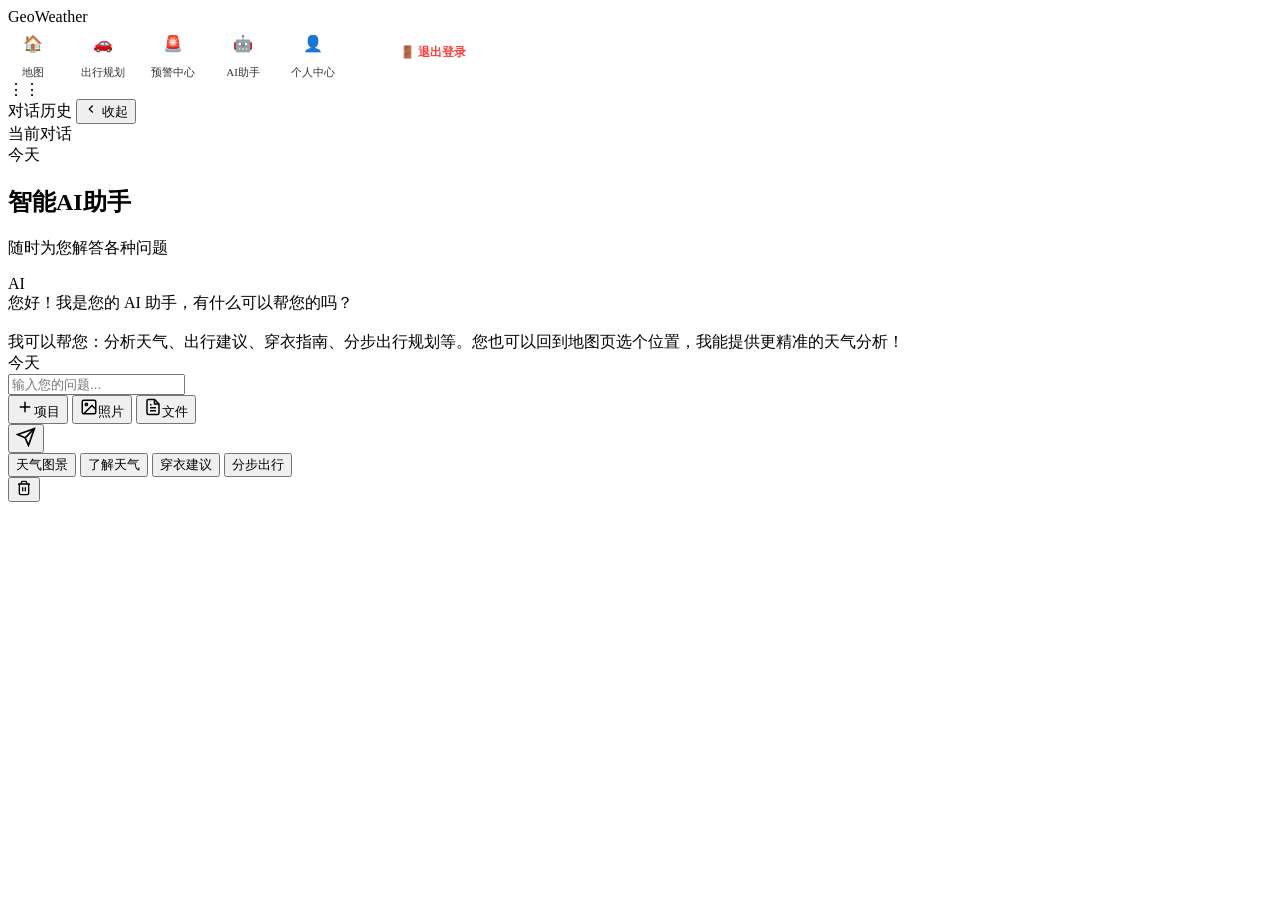
==== app/templates/ai_chat.html @ 76513b02 "美化智能ai助手ui interface，新增独立图标" ====
<!doctype html>
<html lang="zh">
<head>
  <meta charset="utf-8" />
  <meta name="viewport" content="width=device-width, initial-scale=1"/>
  <title>AI 智能助手 - GeoWeather</title>
  <link rel="stylesheet" href="/static/css/style.css" />
</head>
<body class="chat-page">
  <div class="topbar">
    <div class="brand">GeoWeather</div>
    <div style="margin-left: auto; display: flex; gap: 20px; align-items: flex-start;">
      <div style="display: flex; flex-direction: column; align-items: center;">
        <a href="/" style="color: white; text-decoration: none; padding: 8px 15px; background: rgba(255,255,255,0.2); border-radius: 4px; transition: background 0.3s; display: block; text-align: center;" onmouseover="this.style.background='rgba(255,255,255,0.3)'" onmouseout="this.style.background='rgba(255,255,255,0.2)'">🏠</a>
        <span style="color: #333; font-size: 11px; margin-top: 4px; white-space: nowrap; font-weight: 500;">地图</span>
      </div>
      <div style="display: flex; flex-direction: column; align-items: center;">
        <a href="/travel-planning" style="color: white; text-decoration: none; padding: 8px 15px; background: rgba(255,255,255,0.2); border-radius: 4px; transition: background 0.3s; display: block; text-align: center;" onmouseover="this.style.background='rgba(255,255,255,0.3)'" onmouseout="this.style.background='rgba(255,255,255,0.2)'">🚗</a>
        <span style="color: #333; font-size: 11px; margin-top: 4px; white-space: nowrap; font-weight: 500;">出行规划</span>
      </div>
      <div style="display: flex; flex-direction: column; align-items: center;">
        <a href="/alerts" style="color: white; text-decoration: none; padding: 8px 15px; background: rgba(255,255,255,0.2); border-radius: 4px; transition: background 0.3s; display: block; text-align: center;" onmouseover="this.style.background='rgba(255,255,255,0.3)'" onmouseout="this.style.background='rgba(255,255,255,0.2)'">🚨</a>
        <span style="color: #333; font-size: 11px; margin-top: 4px; white-space: nowrap; font-weight: 500;">预警中心</span>
      </div>
      <div style="display: flex; flex-direction: column; align-items: center;">
        <a href="/ai-chat" style="color: white; text-decoration: none; padding: 8px 15px; background: rgba(255,255,255,0.4); border-radius: 4px; transition: background 0.3s; display: block; text-align: center;" onmouseover="this.style.background='rgba(255,255,255,0.5)'" onmouseout="this.style.background='rgba(255,255,255,0.4)'">🤖</a>
        <span style="color: #333; font-size: 11px; margin-top: 4px; white-space: nowrap; font-weight: 500;">AI助手</span>
      </div>
      <div style="display: flex; flex-direction: column; align-items: center;">
        <a href="/profile" style="color: white; text-decoration: none; padding: 8px 15px; background: rgba(255,255,255,0.2); border-radius: 4px; transition: background 0.3s; display: block; text-align: center;" onmouseover="this.style.background='rgba(255,255,255,0.3)'" onmouseout="this.style.background='rgba(255,255,255,0.2)'">👤</a>
        <span style="color: #333; font-size: 11px; margin-top: 4px; white-space: nowrap; font-weight: 500;">个人中心</span>
      </div>
      <div style="display: flex; flex-direction: column; align-items: center; border-left: 1px solid rgba(255,255,255,0.3); padding-left: 20px;">
        <div style="color: #fff; font-size: 13px; font-weight: 600; margin-bottom: 2px;">{{ user.username }}</div>
        <a href="/logout" style="color: #ff3b3b; font-size: 12px; text-decoration: none; font-weight: 600; cursor: pointer;" onmouseover="this.style.color='#ff0000'" onmouseout="this.style.color='#ff3b3b'">🚪 退出登录</a>
      </div>
    </div>
  </div>

  <div class="chat-page-content">
    <div class="chat-resizable-wrapper" id="chatResizableWrapper">
      <div class="chat-resize-hint" id="chatResizeHint" title="拖拽边缘或角落可调节窗口大小">⋮⋮</div>
      <div class="card chat-card chat-card-standalone">
        <div class="chat-layout">
          <aside class="chat-sidebar" id="chatSidebar">
            <div class="chat-sidebar-header">
              <span class="chat-sidebar-title">对话历史</span>
              <button type="button" class="chat-sidebar-toggle" id="chatSidebarToggle" title="收起" aria-label="收起">
                <svg width="14" height="14" viewBox="0 0 24 24" fill="none" stroke="currentColor" stroke-width="2"><path d="M15 18l-6-6 6-6"/></svg>
                <span>收起</span>
              </button>
            </div>
            <div class="chat-sidebar-list">
              <div class="chat-sidebar-item chat-sidebar-item-active" data-current="true">
                <div class="chat-sidebar-item-title">当前对话</div>
                <div class="chat-sidebar-item-time" id="chatSidebarCurrentTime">今天</div>
              </div>
            </div>
          </aside>
          <div class="chat-main">
            <div class="chat-main-header">
              <h2 class="chat-main-title">智能AI助手</h2>
              <p class="chat-main-subtitle" id="chatStatus">随时为您解答各种问题</p>
            </div>
            <div class="chat-messages" id="chatMessages">
              <div class="chat-message assistant">
                <span class="chat-msg-avatar chat-msg-avatar-ai">AI</span>
                <div class="chat-msg-body">
                  <div class="chat-bubble assistant">
                    您好！我是您的 AI 助手，有什么可以帮您的吗？<br><br>
                    我可以帮您：分析天气、出行建议、穿衣指南、分步出行规划等。您也可以回到地图页选个位置，我能提供更精准的天气分析！
                  </div>
                  <div class="chat-time">今天</div>
                </div>
              </div>
            </div>
            <div class="chat-input-area-modern">
              <div class="chat-input-bar">
                <input type="text" id="chatInput" class="chat-input-modern" placeholder="输入您的问题..." autocomplete="off" />
                <div class="chat-input-actions">
                  <button type="button" class="chat-attach-btn" title="项目"><svg width="18" height="18" viewBox="0 0 24 24" fill="none" stroke="currentColor" stroke-width="2"><path d="M12 5v14M5 12h14"/></svg><span>项目</span></button>
                  <button type="button" class="chat-attach-btn" title="照片"><svg width="18" height="18" viewBox="0 0 24 24" fill="none" stroke="currentColor" stroke-width="2"><rect x="3" y="3" width="18" height="18" rx="2"/><circle cx="8.5" cy="8.5" r="1.5"/><path d="M21 15l-5-5L5 21"/></svg><span>照片</span></button>
                  <button type="button" class="chat-attach-btn" title="文件"><svg width="18" height="18" viewBox="0 0 24 24" fill="none" stroke="currentColor" stroke-width="2"><path d="M14 2H6a2 2 0 00-2 2v16a2 2 0 002 2h12a2 2 0 002-2V8z"/><path d="M14 2v6h6M16 13H8M16 17H8M10 9H8"/></svg><span>文件</span></button>
                </div>
                <button id="chatSendBtn" class="chat-send-btn-purple" title="发送">
                  <svg width="20" height="20" viewBox="0 0 24 24" fill="none" stroke="currentColor" stroke-width="2"><path d="M22 2L11 13"/><path d="M22 2L15 22L11 13L2 9L22 2Z"/></svg>
                </button>
              </div>
              <div class="chat-quick-cards" id="chatQuickActions">
                <button type="button" class="quick-card quick-card-purple" data-msg="帮我用文字描述一下当前天气图景"><span class="quick-card-label">天气图景</span></button>
                <button type="button" class="quick-card quick-card-blue" data-msg="简单介绍一下当前天气情况"><span class="quick-card-label">了解天气</span></button>
                <button type="button" class="quick-card quick-card-teal" data-msg="今天穿什么衣服合适？"><span class="quick-card-label">穿衣建议</span></button>
                <button type="button" class="quick-card quick-card-amber" data-msg="给我今天的出行分步建议"><span class="quick-card-label">分步出行</span></button>
              </div>
            </div>
          </div>
        </div>
        <button class="chat-clear-btn-fab" id="chatClearBtn" title="清空对话" aria-label="清空对话">
          <svg width="16" height="16" viewBox="0 0 24 24" fill="none" stroke="currentColor" stroke-width="2"><path d="M3 6h18M8 6V4a2 2 0 012-2h4a2 2 0 012 2v2m3 0v14a2 2 0 01-2 2H7a2 2 0 01-2-2V6h14z"/><path d="M10 11v6M14 11v6"/></svg>
        </button>
      </div>
    </div>
  </div>

  <script src="/static/js/chat.js"></script>
</body>
</html>
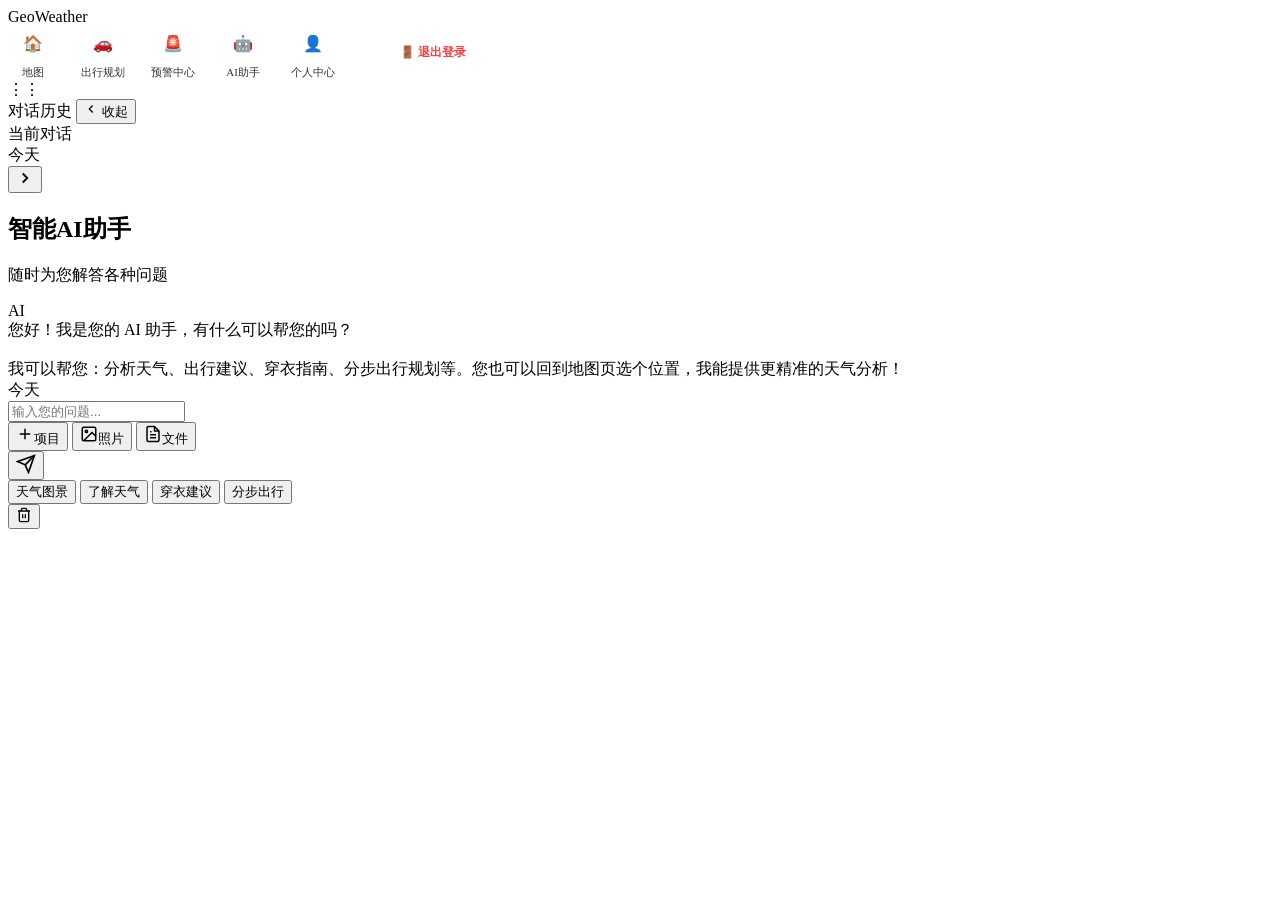
==== commit e644e630: "增加ai智能助手对话历史侧栏展开功能" ====
--- a/app/templates/ai_chat.html
+++ b/app/templates/ai_chat.html
@@ -58,6 +58,9 @@
             </div>
           </aside>
           <div class="chat-main">
+            <button type="button" class="chat-sidebar-expand-btn" id="chatSidebarExpandBtn" title="展开对话历史" aria-label="展开对话历史">
+              <svg width="18" height="18" viewBox="0 0 24 24" fill="none" stroke="currentColor" stroke-width="2.5"><path d="M9 18l6-6-6-6"/></svg>
+            </button>
             <div class="chat-main-header">
               <h2 class="chat-main-title">智能AI助手</h2>
               <p class="chat-main-subtitle" id="chatStatus">随时为您解答各种问题</p>
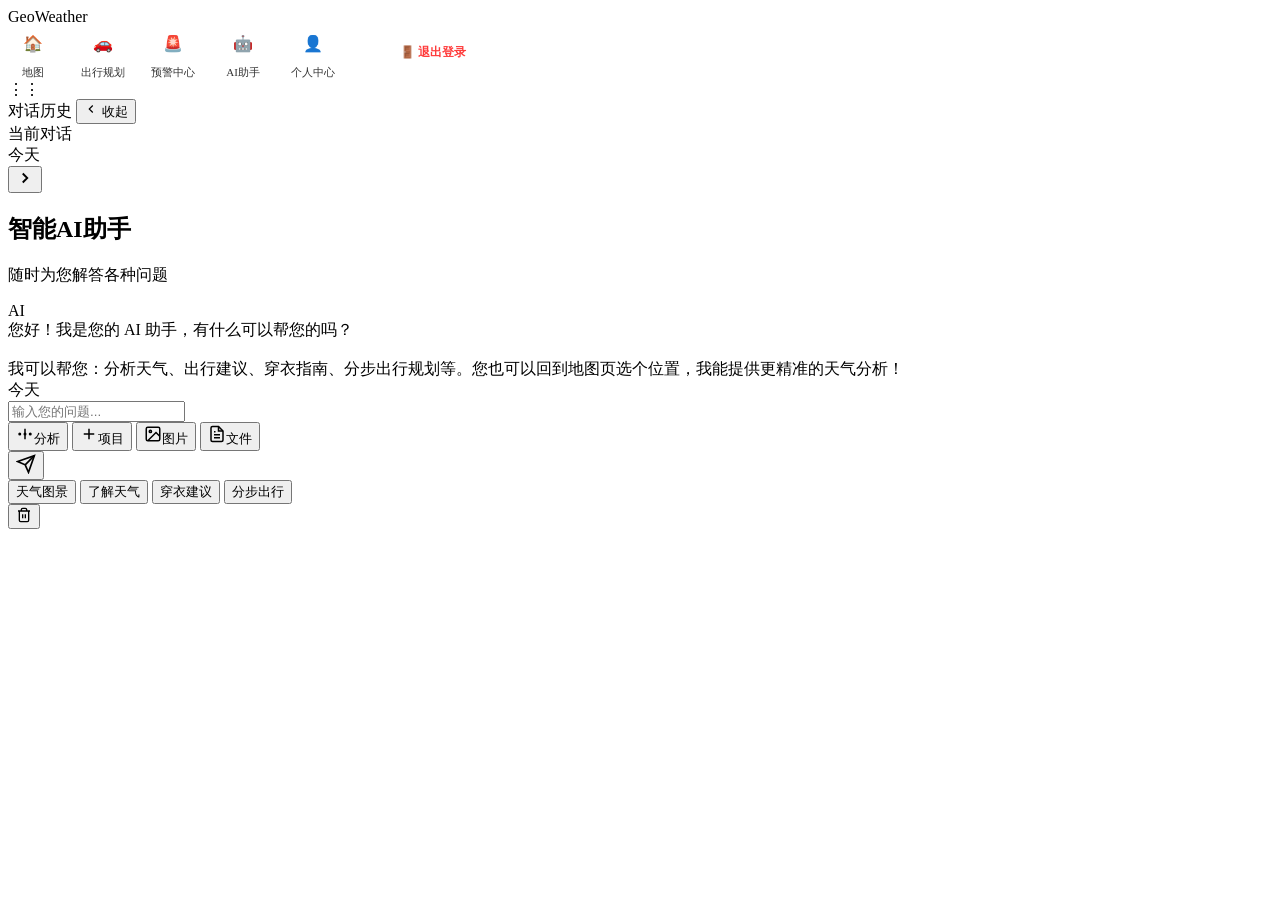
==== commit 50f37fcc: "新增AI智能助手上传文件，图片，并智能分析功能" ====
--- a/app/templates/ai_chat.html
+++ b/app/templates/ai_chat.html
@@ -5,6 +5,7 @@
   <meta name="viewport" content="width=device-width, initial-scale=1"/>
   <title>AI 智能助手 - GeoWeather</title>
   <link rel="stylesheet" href="/static/css/style.css" />
+  <link rel="stylesheet" href="/static/css/file-analysis.css" />
 </head>
 <body class="chat-page">
   <div class="topbar">
@@ -78,12 +79,16 @@
               </div>
             </div>
             <div class="chat-input-area-modern">
+              <input type="file" id="fileInput" accept="image/*,.txt,.pdf,.doc,.docx" style="display: none;" multiple />
+              <input type="file" id="imageInput" accept="image/*" style="display: none;" multiple />
+              <div id="filePreview" class="file-preview-area"></div>
               <div class="chat-input-bar">
                 <input type="text" id="chatInput" class="chat-input-modern" placeholder="输入您的问题..." autocomplete="off" />
                 <div class="chat-input-actions">
-                  <button type="button" class="chat-attach-btn" title="项目"><svg width="18" height="18" viewBox="0 0 24 24" fill="none" stroke="currentColor" stroke-width="2"><path d="M12 5v14M5 12h14"/></svg><span>项目</span></button>
-                  <button type="button" class="chat-attach-btn" title="照片"><svg width="18" height="18" viewBox="0 0 24 24" fill="none" stroke="currentColor" stroke-width="2"><rect x="3" y="3" width="18" height="18" rx="2"/><circle cx="8.5" cy="8.5" r="1.5"/><path d="M21 15l-5-5L5 21"/></svg><span>照片</span></button>
-                  <button type="button" class="chat-attach-btn" title="文件"><svg width="18" height="18" viewBox="0 0 24 24" fill="none" stroke="currentColor" stroke-width="2"><path d="M14 2H6a2 2 0 00-2 2v16a2 2 0 002 2h12a2 2 0 002-2V8z"/><path d="M14 2v6h6M16 13H8M16 17H8M10 9H8"/></svg><span>文件</span></button>
+                  <button type="button" class="chat-attach-btn" id="analyzeBtn" title="分析上传的文件" onclick="fileAnalysis.analyzeFiles()"><svg width="18" height="18" viewBox="0 0 24 24" fill="none" stroke="currentColor" stroke-width="2"><circle cx="12" cy="12" r="1"/><circle cx="19" cy="12" r="1"/><circle cx="5" cy="12" r="1"/><path d="M12 5v14"/></svg><span>分析</span></button>
+                  <button type="button" class="chat-attach-btn" id="projectBtn" title="项目"><svg width="18" height="18" viewBox="0 0 24 24" fill="none" stroke="currentColor" stroke-width="2"><path d="M12 5v14M5 12h14"/></svg><span>项目</span></button>
+                  <button type="button" class="chat-attach-btn" id="imageBtn" title="图片"><svg width="18" height="18" viewBox="0 0 24 24" fill="none" stroke="currentColor" stroke-width="2"><rect x="3" y="3" width="18" height="18" rx="2"/><circle cx="8.5" cy="8.5" r="1.5"/><path d="M21 15l-5-5L5 21"/></svg><span>图片</span></button>
+                  <button type="button" class="chat-attach-btn" id="fileBtn" title="文件"><svg width="18" height="18" viewBox="0 0 24 24" fill="none" stroke="currentColor" stroke-width="2"><path d="M14 2H6a2 2 0 00-2 2v16a2 2 0 002 2h12a2 2 0 002-2V8z"/><path d="M14 2v6h6M16 13H8M16 17H8M10 9H8"/></svg><span>文件</span></button>
                 </div>
                 <button id="chatSendBtn" class="chat-send-btn-purple" title="发送">
                   <svg width="20" height="20" viewBox="0 0 24 24" fill="none" stroke="currentColor" stroke-width="2"><path d="M22 2L11 13"/><path d="M22 2L15 22L11 13L2 9L22 2Z"/></svg>
@@ -106,5 +111,6 @@
   </div>
 
   <script src="/static/js/chat.js"></script>
+  <script src="/static/js/file-analysis.js"></script>
 </body>
 </html>
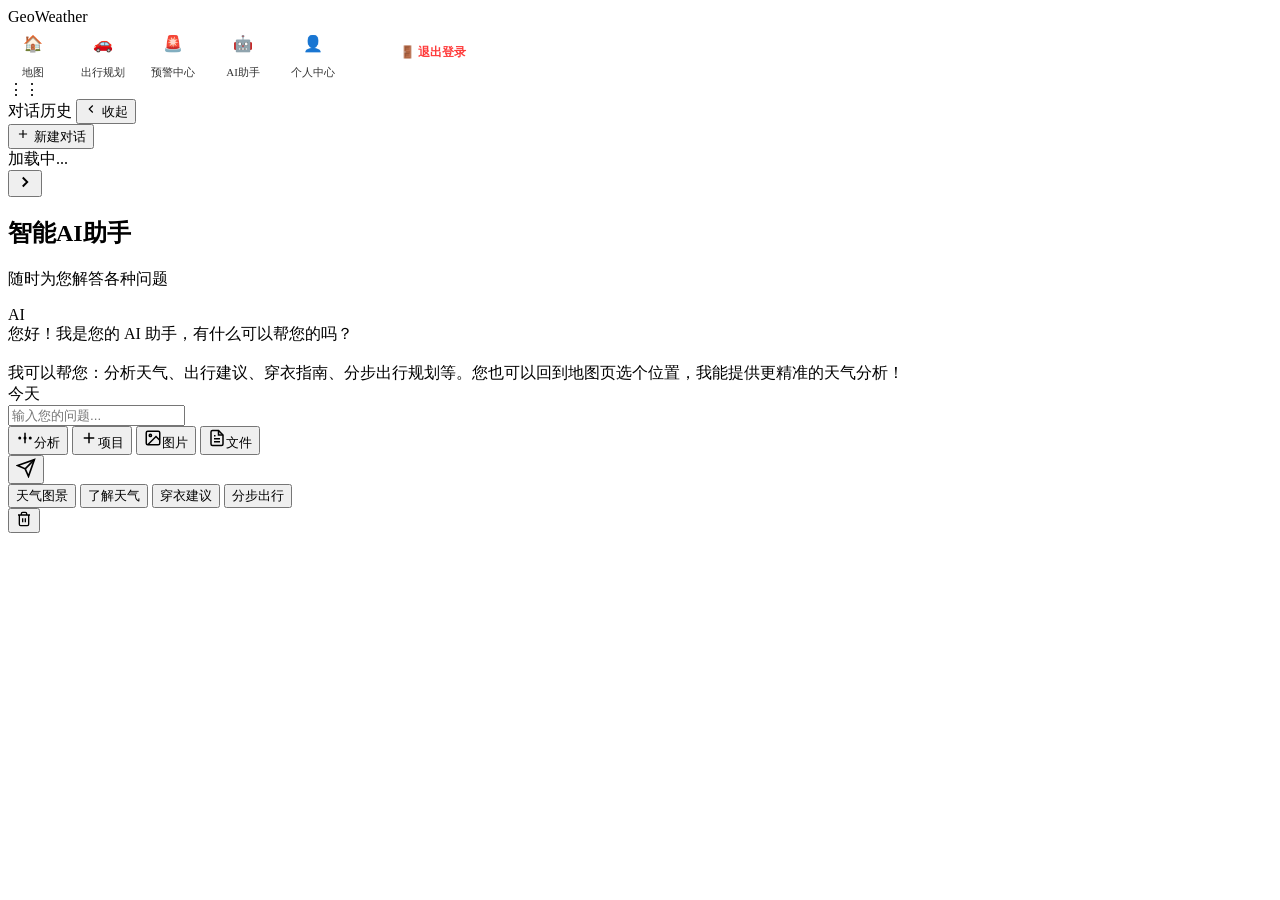
==== commit 15e77c20: "新增ai 助手对话历史功能" ====
--- a/app/templates/ai_chat.html
+++ b/app/templates/ai_chat.html
@@ -51,11 +51,14 @@
                 <span>收起</span>
               </button>
             </div>
-            <div class="chat-sidebar-list">
-              <div class="chat-sidebar-item chat-sidebar-item-active" data-current="true">
-                <div class="chat-sidebar-item-title">当前对话</div>
-                <div class="chat-sidebar-item-time" id="chatSidebarCurrentTime">今天</div>
-              </div>
+            <div class="chat-sidebar-new">
+              <button type="button" class="chat-new-btn" id="newChatBtn" title="新建对话">
+                <svg width="14" height="14" viewBox="0 0 24 24" fill="none" stroke="currentColor" stroke-width="2"><path d="M12 5v14M5 12h14"/></svg>
+                <span>新建对话</span>
+              </button>
+            </div>
+            <div class="chat-sidebar-list" id="chatSessionList">
+              <div class="chat-sidebar-empty">加载中...</div>
             </div>
           </aside>
           <div class="chat-main">
@@ -85,7 +88,7 @@
               <div class="chat-input-bar">
                 <input type="text" id="chatInput" class="chat-input-modern" placeholder="输入您的问题..." autocomplete="off" />
                 <div class="chat-input-actions">
-                  <button type="button" class="chat-attach-btn" id="analyzeBtn" title="分析上传的文件" onclick="fileAnalysis.analyzeFiles()"><svg width="18" height="18" viewBox="0 0 24 24" fill="none" stroke="currentColor" stroke-width="2"><circle cx="12" cy="12" r="1"/><circle cx="19" cy="12" r="1"/><circle cx="5" cy="12" r="1"/><path d="M12 5v14"/></svg><span>分析</span></button>
+                  <button type="button" class="chat-attach-btn" id="analyzeBtn" title="分析上传的文件"><svg width="18" height="18" viewBox="0 0 24 24" fill="none" stroke="currentColor" stroke-width="2"><circle cx="12" cy="12" r="1"/><circle cx="19" cy="12" r="1"/><circle cx="5" cy="12" r="1"/><path d="M12 5v14"/></svg><span>分析</span></button>
                   <button type="button" class="chat-attach-btn" id="projectBtn" title="项目"><svg width="18" height="18" viewBox="0 0 24 24" fill="none" stroke="currentColor" stroke-width="2"><path d="M12 5v14M5 12h14"/></svg><span>项目</span></button>
                   <button type="button" class="chat-attach-btn" id="imageBtn" title="图片"><svg width="18" height="18" viewBox="0 0 24 24" fill="none" stroke="currentColor" stroke-width="2"><rect x="3" y="3" width="18" height="18" rx="2"/><circle cx="8.5" cy="8.5" r="1.5"/><path d="M21 15l-5-5L5 21"/></svg><span>图片</span></button>
                   <button type="button" class="chat-attach-btn" id="fileBtn" title="文件"><svg width="18" height="18" viewBox="0 0 24 24" fill="none" stroke="currentColor" stroke-width="2"><path d="M14 2H6a2 2 0 00-2 2v16a2 2 0 002 2h12a2 2 0 002-2V8z"/><path d="M14 2v6h6M16 13H8M16 17H8M10 9H8"/></svg><span>文件</span></button>
